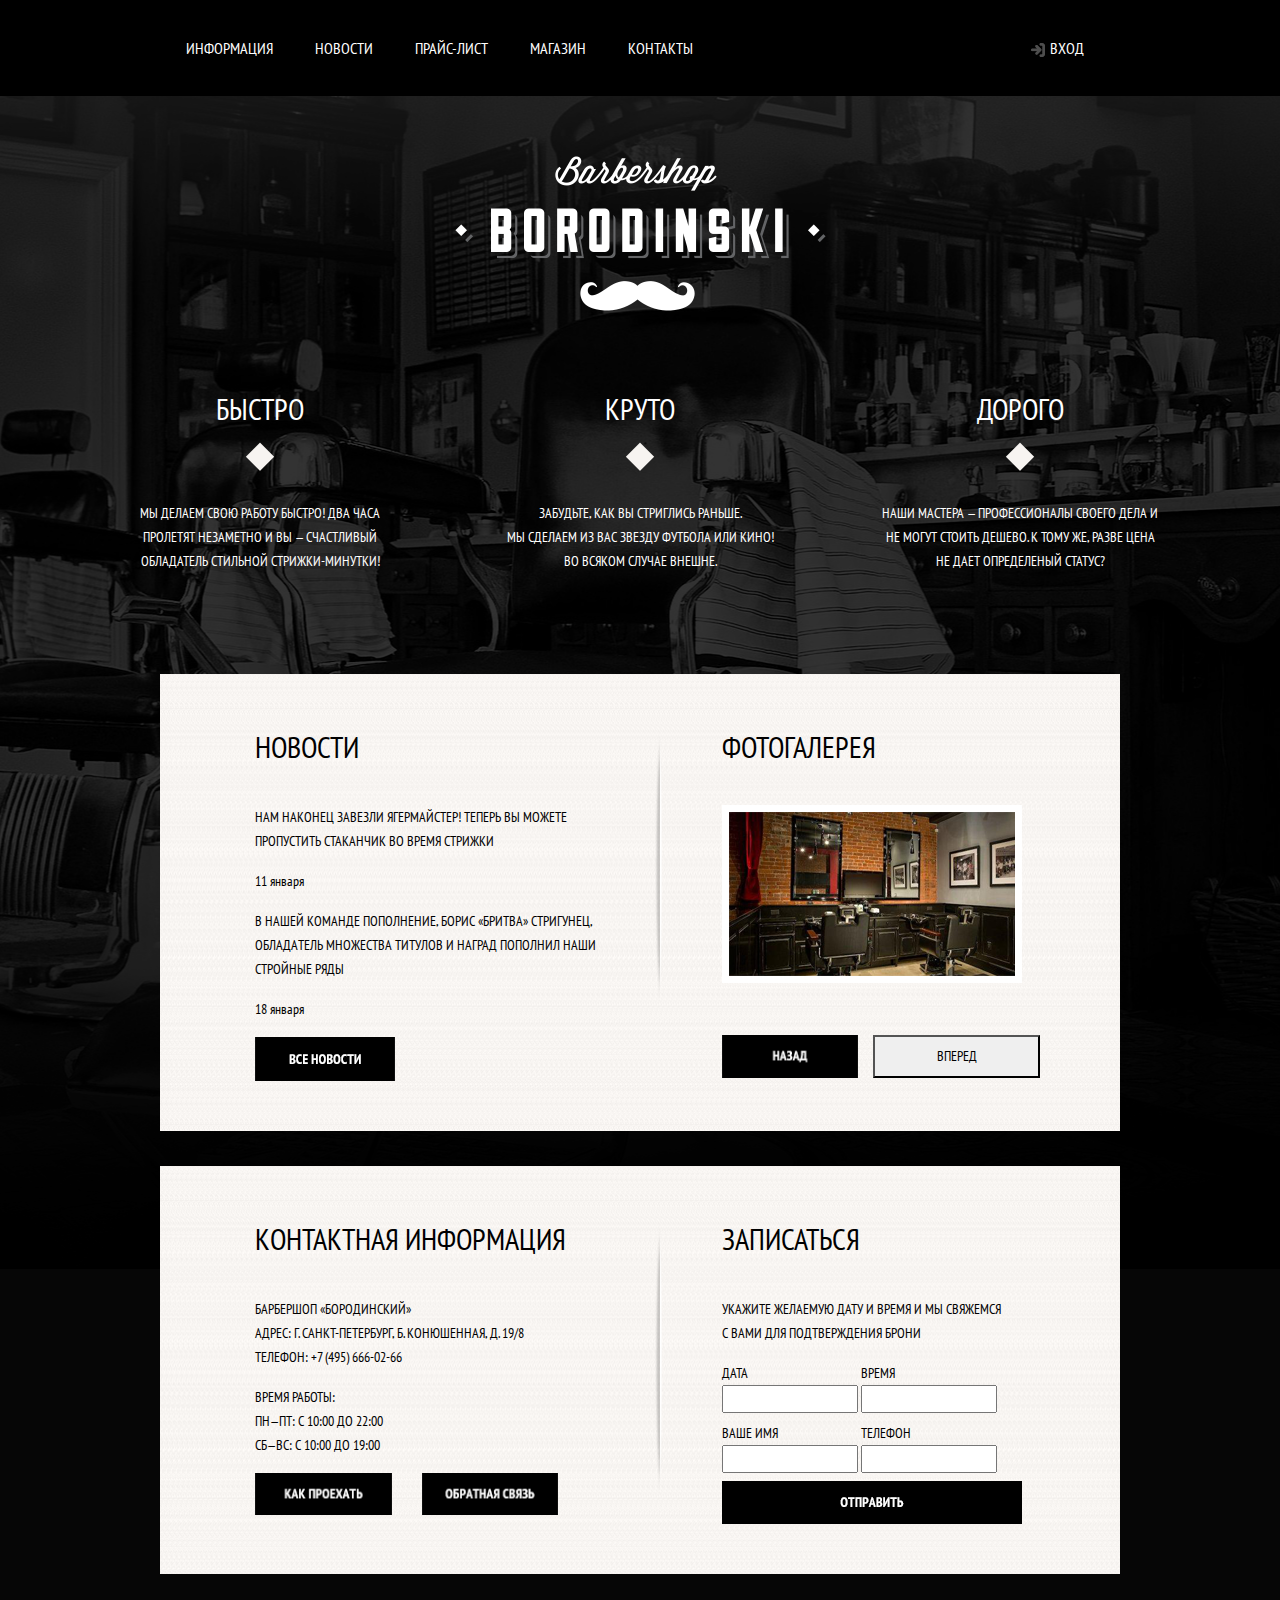
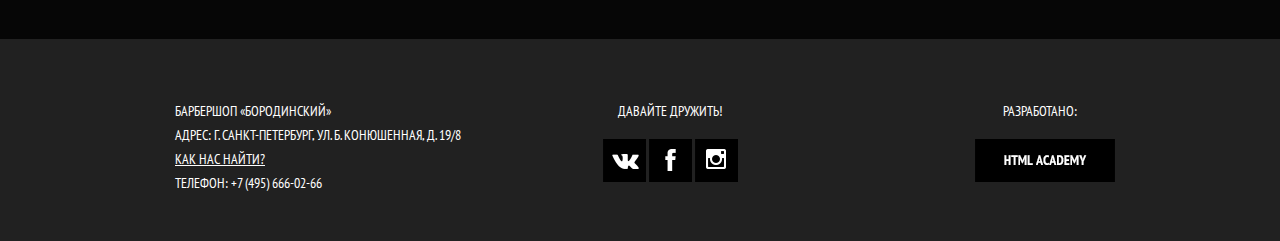
==== index1.html @ ad475b04 "add bootstrap" ====
<!DOCTYPE html>
<html lang="en">
<head>
    <link rel="stylesheet" href="style/normalaize.css">
    <meta name="viewport" content="width=device-width, initial-scale=1, shrink-to-fit=no">
    <link href="https://fonts.googleapis.com/css?family=PT+Sans+Narrow:700&amp;subset=cyrillic" rel="stylesheet">
    <link rel="stylesheet" href="style/bootstrap.css">
    <link rel="stylesheet" href="style/style.css" type="text/css">
    <title>Barbershop Borodinski</title>
</head>
<body>
    <header class="container-fluid">
            <div class="row header align-items-center">
            <ul class="nav col-10 nav-pills">
                <li class="nav-item" ><a class="nav-link" href="">Информация</a></li>
                <li class="nav-item" ><a class="nav-link" href="">Новости</a></li>
                <li class="nav-item" ><a class="nav-link" href="">Прайс-лист</a></li>
                <li class="nav-item" ><a class="nav-link" href="">Магазин</a></li>
                <li class="nav-item" ><a class="nav-link" href="">Контакты</a></li>
            </ul>
            <div class="col-2">
                <a class="nav-link" href=""><img class="login" src="img/login.png" alt="">Вход</a>
            </div><!--login button-->
            </div><!--navbar-->
        </div>    
        </header>
    <div class="container">



        <div class="row justify-content-center logo">
            <img class="logo" src="img/index-logo.png" alt="index-logo">
        </div><!--main logo-->



        <section class="row justify-content-center adventage">
            <div class="col-4 box">
                <h2>Быстро</h2>
                <img src="img/Shape 1.png" alt="">
                <p>Мы делаем свою работу быстро! два часа<br>
                    пролетят незаметно и вы — счастливый<br>
                    обладатель стильной стрижки-минутки!</p>
            </div>
            <div class="col-4 box">
                <h2>Круто</h2>
                <img src="img/Shape 1.png" alt="">
                <p>Забудьте, как вы стриглись раньше.<br>
                    мы сделаем из вас звезду футбола или кино!<br>
                    во всяком случае внешне.</p>
            </div>
            <div class="col-4 box">
                <h2>Дорого</h2>
                <img src="img/Shape 1.png" alt="">
                <p>Наши мастера — профессионалы своего дела и<br>
                    не могут стоить дешево. к тому же, разве цена<br>
                    не дает определеный статус?</p>
            </div>
        </section><!--advantage-->



        <div class="row news_gallery">
            <div class="col-6">
                <div><h2 class="news">Новости</h2>
                    <p>Нам наконец завезли ягермайстер! Теперь вы можете<br>
                     пропустить стаканчик во время стрижки<br>
                    <div class="text">11 января</div></p>

                    <p>В нашей команде пополнение, Борис «бритва» стригунец,<br>
                     обладaтель множества титулов и наград пополнил наши <br>
                     стройные ряды
                    <div class="text">18 января</div></p>
                </div>    
                <img src="img/ВСЕ НОВОСТИ.png" alt="">        
            </div>

             <div class="col-1 vertical_line" ><img src="img/Layer7copy.png" alt=""></div>

            <div class="col-5">
                <h2>Фотогалерея</h2>
                <img class="image" src="img/Layer21.png"alt=""><br>
                <div class="row"><img class="col-6" src="img/НАЗАД.png" alt="">
                <button class="col-6">ВПЕРЕД</button></div><!--buttons-->
            </div>
        </div>

        <section class="row justify-content-between contacts_opentime">
            <div class="col-6">
                <h2>Kонтактная информация</h2>
                <p>Барбершоп «бородинский»<br>
                  Адрес: г. Санкт-Петербург, б. Конюшенная, д. 19/8<br>
                  Телефон: +7 (495) 666-02-66</p>
                
                <p>Время работы:<br>
                  пн—пт: с 10:00 до 22:00<br>
                  сб—вс: с 10:00 до 19:00</p>
                  <div class="row"><img class="col-5" src="img/КАК ПРОЕХАТЬ.png" alt="">
                  <img class="col-5" src="img/ОБРАТНАЯ СВЯЗЬ.png" alt=""></div><!--buttons-->
            </div>

            <div class="col-1 vertical_line" ><img src="img/Layer7copy.png" alt=""></div>

            <div class="col-5">
              <h2>Записаться</h2>
                <p>Укажите желаемую дату и время и мы свяжемся<br>
                 с Вами для подтверждения брони</p>
                
                 <label>ДАТА <br> <input type="text" name="date" /></label>
                 <label>ВРЕМЯ <br>  <input type="text" name="time" /></label>
                 <label>ВАШЕ ИМЯ <br>  <input type="text" name="name" /></label>
                 <label>ТЕЛЕФОН <br>  <input type="text" name="phone" /></label><br>
                  <img src="img/ОТПРАВИТЬ.png" alt="">
                </div> 
            </div>
          </section>
    
        <footer class="">
      <div class="row footer">
            <div class="col-5 contact">  
              <p>Барбершоп «бородинский»<br> 
              Адрес: г. Санкт-Петербург, ул. б. конюшенная, д. 19/8<br>
              <a class="find_us" href="">как нас найти?</a><br>
              Телефон: +7 (495) 666-02-66
            </div>  
           <div class="col-5 social">
            <p>Давайте дружить!</p>
            <img src="img/vk.png" alt="">
            <img src="img/facebook.png" alt="">
            <img src="img/instagram.png" alt="">
           </div>
           <div class="col-2 ">
            <p>Разработано:</p>
            <img src="img/html academy.png" alt="">
           </div> 
        </div>
        </footer>
    


















    </div><!--container-->  
</body>
</html>
---- style/normalaize.css ----
/*! normalize.css v8.0.0 | MIT License | github.com/necolas/normalize.css */

/* Document
   ========================================================================== */

/**
 * 1. Correct the line height in all browsers.
 * 2. Prevent adjustments of font size after orientation changes in iOS.
 */

 html {
    line-height: 1.15; /* 1 */
    -webkit-text-size-adjust: 100%; /* 2 */
  }
  
  /* Sections
     ========================================================================== */
  
  /**
   * Remove the margin in all browsers.
   */
  
  body {
    margin: 0;
  }
  
  /**
   * Correct the font size and margin on `h1` elements within `section` and
   * `article` contexts in Chrome, Firefox, and Safari.
   */
  
  h1 {
    font-size: 2em;
    margin: 0.67em 0;
  }
  
  /* Grouping content
     ========================================================================== */
  
  /**
   * 1. Add the correct box sizing in Firefox.
   * 2. Show the overflow in Edge and IE.
   */
  
  hr {
    box-sizing: content-box; /* 1 */
    height: 0; /* 1 */
    overflow: visible; /* 2 */
  }
  
  /**
   * 1. Correct the inheritance and scaling of font size in all browsers.
   * 2. Correct the odd `em` font sizing in all browsers.
   */
  
  pre {
    font-family: monospace, monospace; /* 1 */
    font-size: 1em; /* 2 */
  }
  
  /* Text-level semantics
     ========================================================================== */
  
  /**
   * Remove the gray background on active links in IE 10.
   */
  
  a {
    background-color: transparent;
  }
  
  /**
   * 1. Remove the bottom border in Chrome 57-
   * 2. Add the correct text decoration in Chrome, Edge, IE, Opera, and Safari.
   */
  
  abbr[title] {
    border-bottom: none; /* 1 */
    text-decoration: underline; /* 2 */
    text-decoration: underline dotted; /* 2 */
  }
  
  /**
   * Add the correct font weight in Chrome, Edge, and Safari.
   */
  
  b,
  strong {
    font-weight: bolder;
  }
  
  /**
   * 1. Correct the inheritance and scaling of font size in all browsers.
   * 2. Correct the odd `em` font sizing in all browsers.
   */
  
  code,
  kbd,
  samp {
    font-family: monospace, monospace; /* 1 */
    font-size: 1em; /* 2 */
  }
  
  /**
   * Add the correct font size in all browsers.
   */
  
  small {
    font-size: 80%;
  }
  
  /**
   * Prevent `sub` and `sup` elements from affecting the line height in
   * all browsers.
   */
  
  sub,
  sup {
    font-size: 75%;
    line-height: 0;
    position: relative;
    vertical-align: baseline;
  }
  
  sub {
    bottom: -0.25em;
  }
  
  sup {
    top: -0.5em;
  }
  
  /* Embedded content
     ========================================================================== */
  
  /**
   * Remove the border on images inside links in IE 10.
   */
  
  img {
    border-style: none;
  }
  
  /* Forms
     ========================================================================== */
  
  /**
   * 1. Change the font styles in all browsers.
   * 2. Remove the margin in Firefox and Safari.
   */
  
  button,
  input,
  optgroup,
  select,
  textarea {
    font-family: inherit; /* 1 */
    font-size: 100%; /* 1 */
    line-height: 1.15; /* 1 */
    margin: 0; /* 2 */
  }
  
  /**
   * Show the overflow in IE.
   * 1. Show the overflow in Edge.
   */
  
  button,
  input { /* 1 */
    overflow: visible;
  }
  
  /**
   * Remove the inheritance of text transform in Edge, Firefox, and IE.
   * 1. Remove the inheritance of text transform in Firefox.
   */
  
  button,
  select { /* 1 */
    text-transform: none;
  }
  
  /**
   * Correct the inability to style clickable types in iOS and Safari.
   */
  
  button,
  [type="button"],
  [type="reset"],
  [type="submit"] {
    -webkit-appearance: button;
  }
  
  /**
   * Remove the inner border and padding in Firefox.
   */
  
  button::-moz-focus-inner,
  [type="button"]::-moz-focus-inner,
  [type="reset"]::-moz-focus-inner,
  [type="submit"]::-moz-focus-inner {
    border-style: none;
    padding: 0;
  }
  
  /**
   * Restore the focus styles unset by the previous rule.
   */
  
  button:-moz-focusring,
  [type="button"]:-moz-focusring,
  [type="reset"]:-moz-focusring,
  [type="submit"]:-moz-focusring {
    outline: 1px dotted ButtonText;
  }
  
  /**
   * Correct the padding in Firefox.
   */
  
  fieldset {
    padding: 0.35em 0.75em 0.625em;
  }
  
  /**
   * 1. Correct the text wrapping in Edge and IE.
   * 2. Correct the color inheritance from `fieldset` elements in IE.
   * 3. Remove the padding so developers are not caught out when they zero out
   *    `fieldset` elements in all browsers.
   */
  
  legend {
    box-sizing: border-box; /* 1 */
    color: inherit; /* 2 */
    display: table; /* 1 */
    max-width: 100%; /* 1 */
    padding: 0; /* 3 */
    white-space: normal; /* 1 */
  }
  
  /**
   * Add the correct vertical alignment in Chrome, Firefox, and Opera.
   */
  
  progress {
    vertical-align: baseline;
  }
  
  /**
   * Remove the default vertical scrollbar in IE 10+.
   */
  
  textarea {
    overflow: auto;
  }
  
  /**
   * 1. Add the correct box sizing in IE 10.
   * 2. Remove the padding in IE 10.
   */
  
  [type="checkbox"],
  [type="radio"] {
    box-sizing: border-box; /* 1 */
    padding: 0; /* 2 */
  }
  
  /**
   * Correct the cursor style of increment and decrement buttons in Chrome.
   */
  
  [type="number"]::-webkit-inner-spin-button,
  [type="number"]::-webkit-outer-spin-button {
    height: auto;
  }
  
  /**
   * 1. Correct the odd appearance in Chrome and Safari.
   * 2. Correct the outline style in Safari.
   */
  
  [type="search"] {
    -webkit-appearance: textfield; /* 1 */
    outline-offset: -2px; /* 2 */
  }
  
  /**
   * Remove the inner padding in Chrome and Safari on macOS.
   */
  
  [type="search"]::-webkit-search-decoration {
    -webkit-appearance: none;
  }
  
  /**
   * 1. Correct the inability to style clickable types in iOS and Safari.
   * 2. Change font properties to `inherit` in Safari.
   */
  
  ::-webkit-file-upload-button {
    -webkit-appearance: button; /* 1 */
    font: inherit; /* 2 */
  }
  
  /* Interactive
     ========================================================================== */
  
  /*
   * Add the correct display in Edge, IE 10+, and Firefox.
   */
  
  details {
    display: block;
  }
  
  /*
   * Add the correct display in all browsers.
   */
  
  summary {
    display: list-item;
  }
  
  /* Misc
     ========================================================================== */
  
  /**
   * Add the correct display in IE 10+.
   */
  
  template {
    display: none;
  }
  
  /**
   * Add the correct display in IE 10.
   */
  
  [hidden] {
    display: none;
  }
---- style/style.css ----
*{
  padding: 0;
  margin: 0;
}
body{
font-family: 'PT Sans Narrow', Arial, sans-serif;
background-image: url("Layer.png");
background-repeat: no-repeat;
background-position: top center;
background-color: #1e1e1e;
text-transform: uppercase;
font-size: 14px;
line-height: 24px;
}
h2{
  font-size: 30px;
}
a{
  text-decoration: none;
  color: white;
}
header{
  background-color: black;
  margin-bottom: 60px;
}
.header{
  width: 960px;
  margin: 0 auto;
  font-size: 16px;
}
ul{
  padding-top: 28px;
  padding-bottom: 28px;  
}
li{
  padding-left: 10px;
}
img.login{
  margin-right: 5px;
  margin-left: 40px;
}

img.logo{
  margin-bottom: 80px;
}
.adventage{
  color: white;
  margin-bottom: 85px;
}
.adventage img{
margin-bottom: 30px;
}
.adventage h2{
margin-bottom: 15px;
}
div.box{
  text-align: center;
}

.news_gallery{
  color: black;
  background-image: url("Layer1.png");
  width: 960px;
  margin: 0 auto;
  margin-bottom: 35px;
  padding: 55px 80px 50px 80px;

}
.image{
  width: 300px; 
  margin-bottom: 52px;
}
div.text{
  text-transform: lowercase;
}

.contacts_opentime{
  color: black;
  background-image: url("Layer1.png");
  width: 960px;
  margin: 0 auto;
  padding: 55px 80px 50px 80px;
  margin-bottom: 65px;
}
.news_gallery h2 , .contacts_opentime h2{
margin-bottom: 40px;
}

footer{
  background-color: #212121;
}

div.footer{
    text-align: center;  
    color: white;
    width: 960px;
    margin: 0 auto;
    padding-top: 60px;
}
div.contact{
  text-align: left;
  padding-bottom: 30px;
}
.social{
  padding-right:  195px;
}
a.find_us{
text-decoration-line: underline;
}
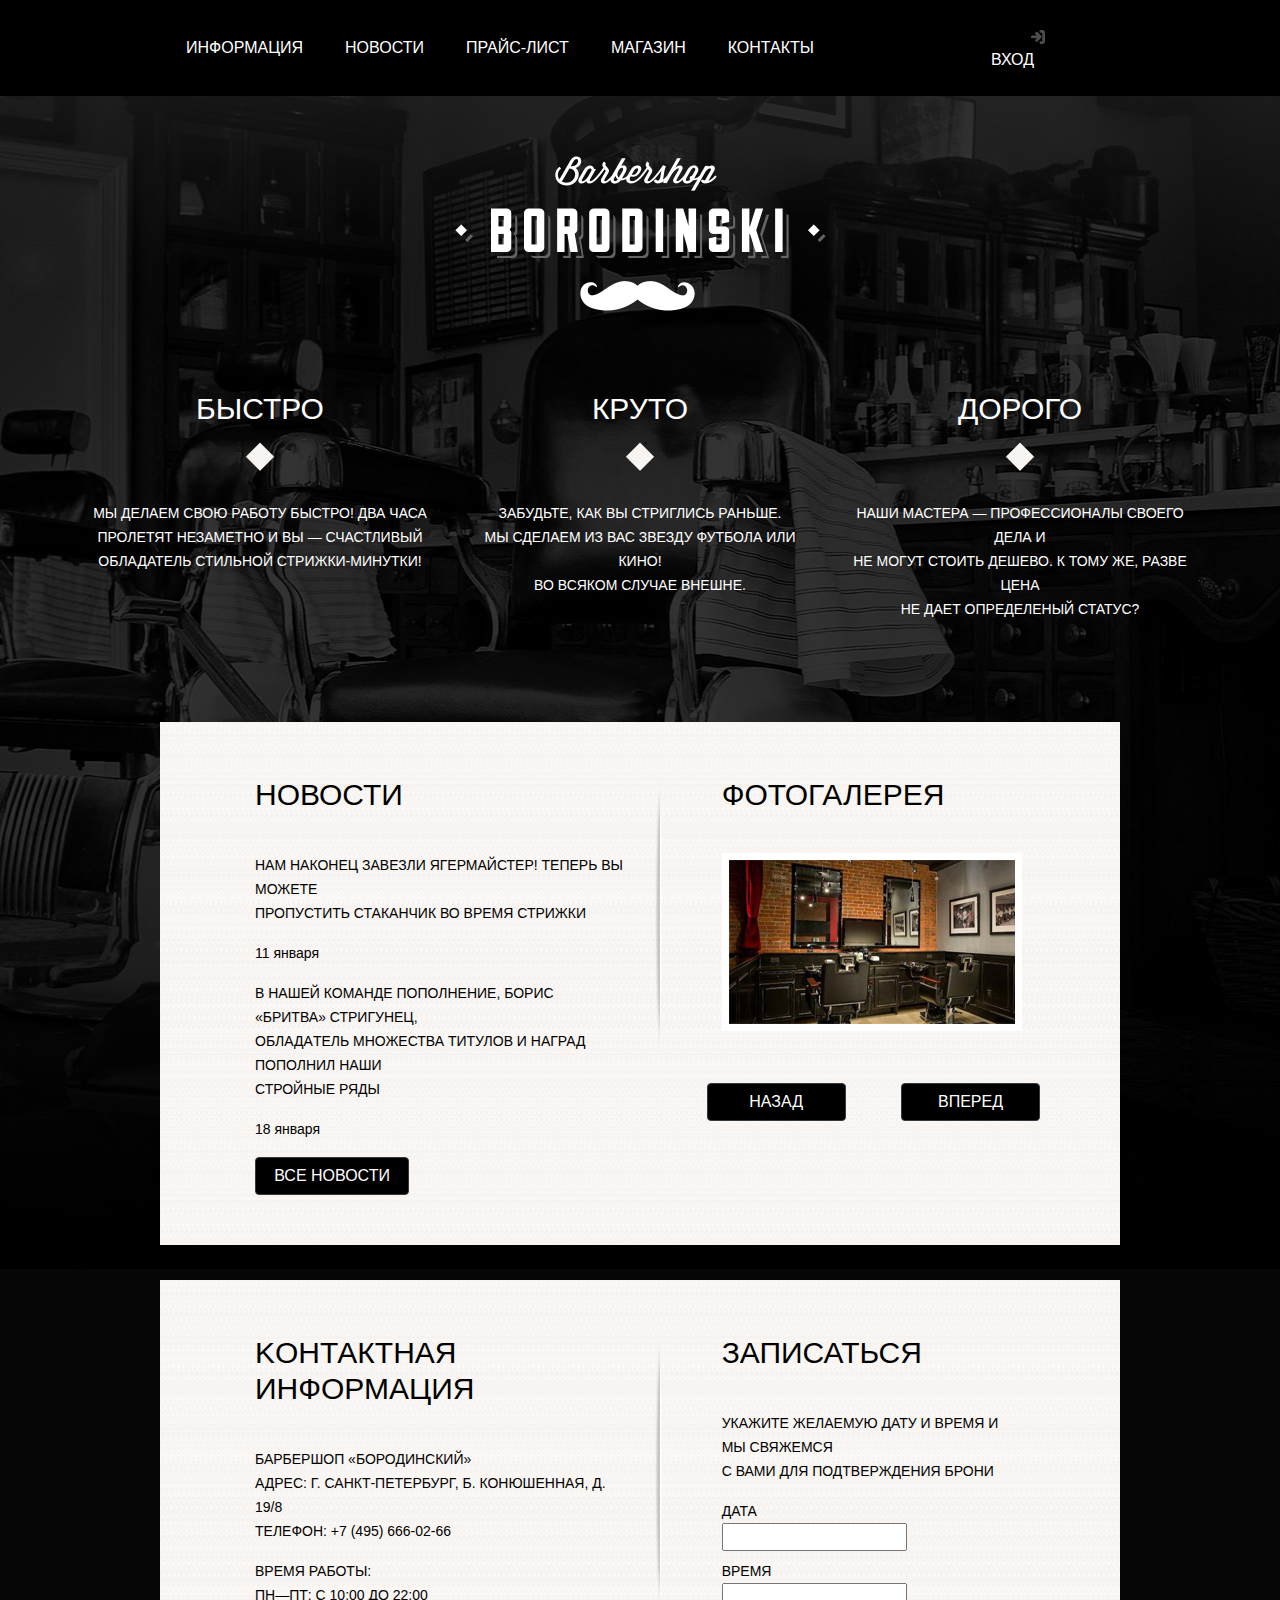
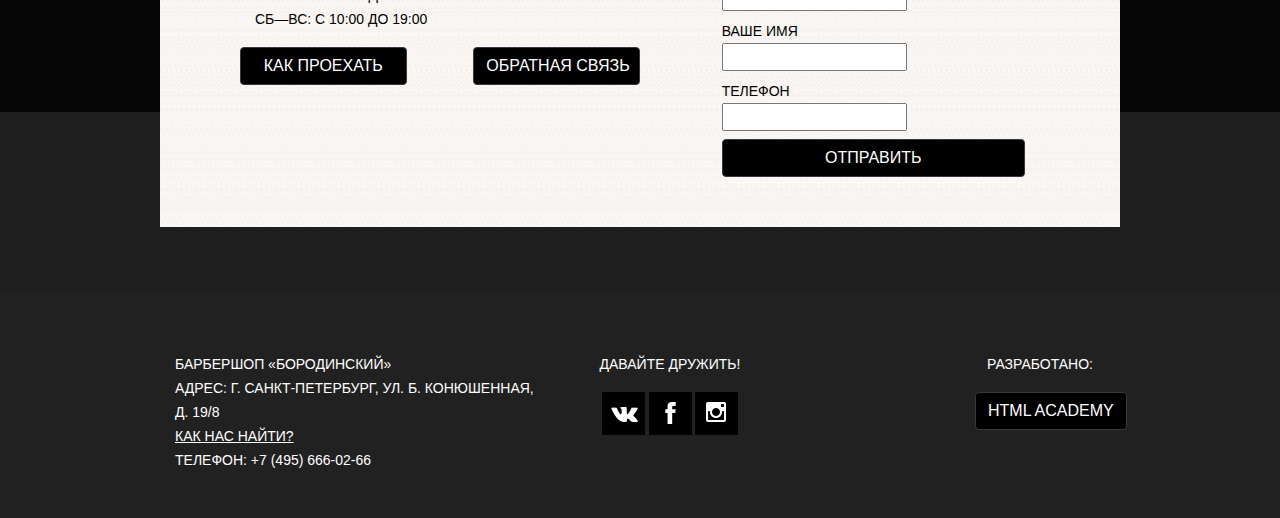
==== commit 06c2fca0: "Corrected btn" ====
--- a/index1.html
+++ b/index1.html
@@ -3,7 +3,7 @@
 <head>
     <link rel="stylesheet" href="style/normalaize.css">
     <meta name="viewport" content="width=device-width, initial-scale=1, shrink-to-fit=no">
-    <link href="https://fonts.googleapis.com/css?family=PT+Sans+Narrow:700&amp;subset=cyrillic" rel="stylesheet">
+    <link href="https://fonts.googl1eapis.com/css?family=PT+Sans+Narrow:700&amp;subset=cyrillic" rel="stylesheet">
     <link rel="stylesheet" href="style/bootstrap.css">
     <link rel="stylesheet" href="style/style.css" type="text/css">
     <title>Barbershop Borodinski</title>
@@ -72,7 +72,7 @@
                      стройные ряды
                     <div class="text">18 января</div></p>
                 </div>    
-                <img src="img/ВСЕ НОВОСТИ.png" alt="">        
+                <button class="col-5 btn btn-dark">ВСЕ НОВОСТИ</button>        
             </div>
 
              <div class="col-1 vertical_line" ><img src="img/Layer7copy.png" alt=""></div>
@@ -80,8 +80,10 @@
             <div class="col-5">
                 <h2>Фотогалерея</h2>
                 <img class="image" src="img/Layer21.png"alt=""><br>
-                <div class="row"><img class="col-6" src="img/НАЗАД.png" alt="">
-                <button class="col-6">ВПЕРЕД</button></div><!--buttons-->
+                <div class="row justify-content-between">
+                <button class="col-5 btn btn-dark">НАЗАД</button>
+                <div class="col-"></div>
+                <button class="col-5 btn btn-dark">ВПЕРЕД</button></div><!--buttons-->
             </div>
         </div>
 
@@ -95,8 +97,8 @@
                 <p>Время работы:<br>
                   пн—пт: с 10:00 до 22:00<br>
                   сб—вс: с 10:00 до 19:00</p>
-                  <div class="row"><img class="col-5" src="img/КАК ПРОЕХАТЬ.png" alt="">
-                  <img class="col-5" src="img/ОБРАТНАЯ СВЯЗЬ.png" alt=""></div><!--buttons-->
+                  <div class="row justify-content-between"><button class="col-5 btn btn-dark">КАК ПРОЕХАТЬ</button>
+                  <button class="col-5 btn btn-dark">ОБРАТНАЯ СВЯЗЬ</button></div><!--buttons-->
             </div>
 
             <div class="col-1 vertical_line" ><img src="img/Layer7copy.png" alt=""></div>
@@ -110,7 +112,7 @@
                  <label>ВРЕМЯ <br>  <input type="text" name="time" /></label>
                  <label>ВАШЕ ИМЯ <br>  <input type="text" name="name" /></label>
                  <label>ТЕЛЕФОН <br>  <input type="text" name="phone" /></label><br>
-                  <img src="img/ОТПРАВИТЬ.png" alt="">
+                    <button class="col-12 btn btn-dark">ОТПРАВИТЬ</button>
                 </div> 
             </div>
           </section>
@@ -131,7 +133,7 @@
            </div>
            <div class="col-2 ">
             <p>Разработано:</p>
-            <img src="img/html academy.png" alt="">
+            <button class="btn btn-dark">HTML ACADEMY</button>
            </div> 
         </div>
         </footer>
--- a/style/style.css
+++ b/style/style.css
@@ -18,6 +18,12 @@
 a{
   text-decoration: none;
   color: white;
+}
+a:hover{
+  color:grey;
+}
+.btn{
+  background-color: black;
 }
 header{
   background-color: black;
